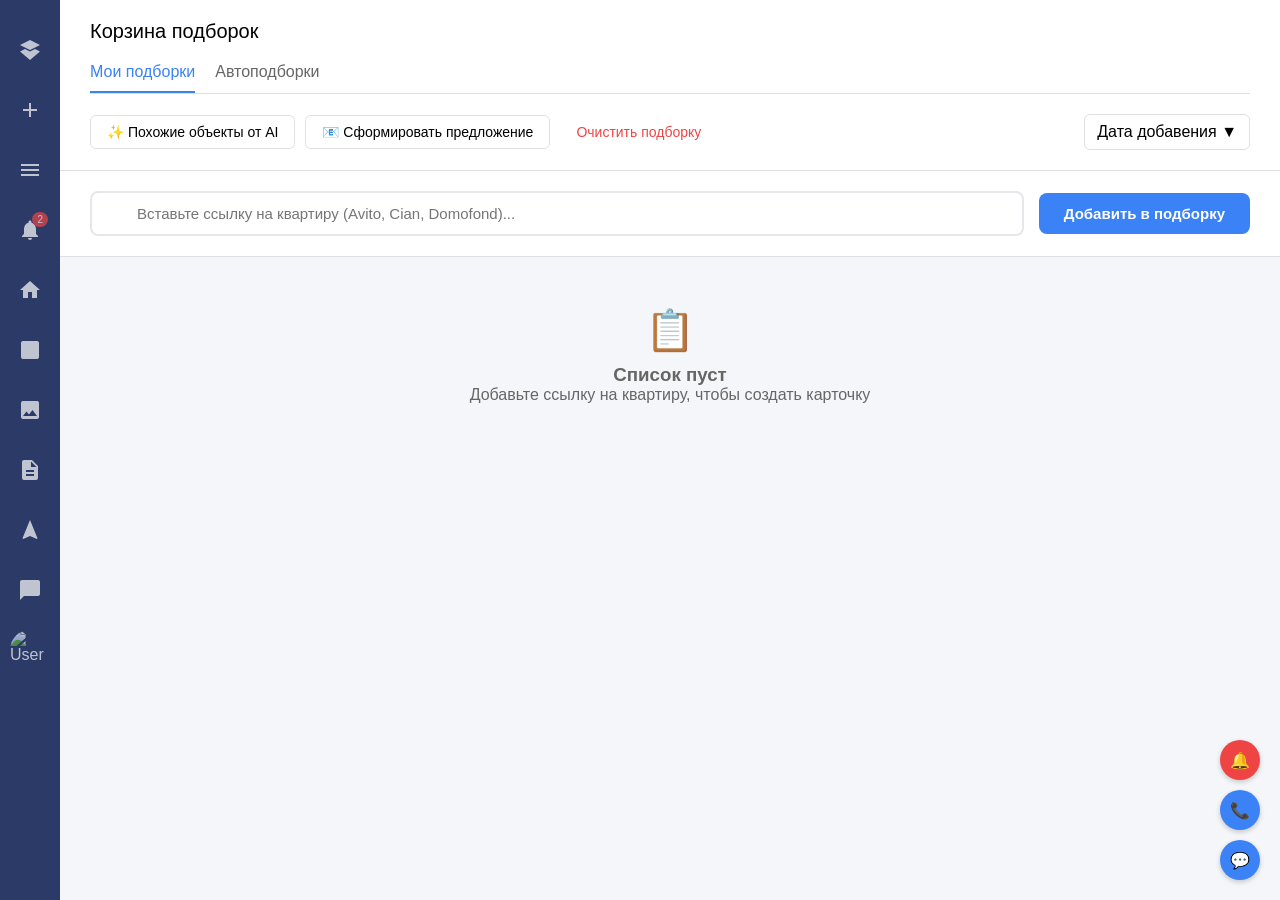
==== esoft_front/cart.html @ 92a35acd "v3" ====
<!DOCTYPE html>
<html lang="ru">
<head>
    <meta charset="UTF-8">
    <meta name="viewport" content="width=device-width, initial-scale=1.0">
    <title>Корзина подборок</title>
    <style>
        :root {
            --sidebar-bg: #2b3a67;
            --text-main: #333;
            --text-secondary: #666;
            --border-color: #e0e0e0;
            --primary-blue: #3b82f6;
            --danger-red: #ef4444;
            --bg-color: #f4f6f9;
        }

        * { box-sizing: border-box; margin: 0; padding: 0; font-family: -apple-system, BlinkMacSystemFont, "Segoe UI", Roboto, sans-serif; }
        body { display: flex; height: 100vh; background: var(--bg-color); overflow: hidden; }
        
        .sidebar { width: 60px; background: var(--sidebar-bg); display: flex; flex-direction: column; align-items: center; padding: 20px 0; color: white; flex-shrink: 0; }
        .sidebar div { width: 40px; height: 40px; margin: 10px 0; display: flex; align-items: center; justify-content: center; cursor: pointer; opacity: 0.7; position: relative; }
        .sidebar div:hover { opacity: 1; }
        .badge { position: absolute; top: 2px; right: 2px; background: var(--danger-red); font-size: 10px; padding: 2px 5px; border-radius: 10px; }
        .avatar { margin-top: auto; width: 36px; height: 36px; border-radius: 50%; overflow: hidden; margin-bottom: 20px; }
        .avatar img { width: 100%; height: 100%; object-fit: cover; }
        
        .main { flex: 1; display: flex; flex-direction: column; overflow: hidden; }
        .header { background: white; padding: 20px 30px; border-bottom: 1px solid var(--border-color); }
        .header h1 { font-size: 20px; margin-bottom: 20px; font-weight: 500; }
        .tabs { display: flex; gap: 20px; margin-bottom: 20px; border-bottom: 1px solid var(--border-color); }
        .tab { padding-bottom: 10px; cursor: pointer; color: var(--text-secondary); }
        .tab.active { color: var(--primary-blue); border-bottom: 2px solid var(--primary-blue); }
        
        .toolbar { display: flex; justify-content: space-between; align-items: center; }
        .btn { padding: 8px 16px; border: 1px solid var(--border-color); background: white; border-radius: 6px; cursor: pointer; display: flex; align-items: center; gap: 8px; font-size: 14px; }
        .btn:hover { background: #f9fafb; }
        .btn.danger { color: var(--danger-red); border: none; }
        .select { padding: 8px 12px; border: 1px solid var(--border-color); border-radius: 6px; background: white; }

        .input-area {
            background: white;
            padding: 20px 30px;
            border-bottom: 1px solid var(--border-color);
            display: flex;
            gap: 15px;
            align-items: center;
        }
        .input-group {
            flex: 1;
            position: relative;
        }
        .main-input {
            width: 100%;
            padding: 12px 15px 12px 45px;
            border: 2px solid #e5e7eb;
            border-radius: 8px;
            font-size: 15px;
            transition: 0.3s;
        }
        .main-input:focus { outline: none; border-color: var(--primary-blue); box-shadow: 0 0 0 3px rgba(59,130,246,0.1); }
        .input-icon {
            position: absolute;
            left: 15px;
            top: 50%;
            transform: translateY(-50%);
            color: #9ca3af;
        }
        .btn-add {
            background: var(--primary-blue);
            color: white;
            border: none;
            padding: 12px 25px;
            border-radius: 8px;
            font-weight: 600;
            font-size: 15px;
            cursor: pointer;
            display: flex;
            align-items: center;
            gap: 8px;
            transition: 0.2s;
            white-space: nowrap;
        }
        .btn-add:hover { background: #2563eb; }
        .btn-add:disabled { background: #9ca3af; cursor: not-allowed; }

        .table-wrap { flex: 1; overflow-y: auto; padding: 0 30px 30px 30px; }
        table { width: 100%; border-collapse: collapse; background: white; border-radius: 8px; overflow: hidden; box-shadow: 0 1px 3px rgba(0,0,0,0.1); margin-top: 20px; }
        th { text-align: left; padding: 15px; background: #f8fafc; color: var(--text-secondary); font-weight: 600; font-size: 13px; border-bottom: 1px solid var(--border-color); position: sticky; top: 0; }
        td { padding: 15px; vertical-align: top; border-bottom: 1px solid var(--border-color); font-size: 14px; }
        
        .object { display: flex; gap: 15px; }
        .img-box { position: relative; width: 120px; height: 90px; flex-shrink: 0; }
        .img-box img { width: 100%; height: 100%; object-fit: cover; border-radius: 6px; }
        .img-count { position: absolute; top: 5px; right: 5px; background: rgba(0,0,0,0.6); color: white; font-size: 10px; padding: 2px 6px; border-radius: 4px; }
        .arrows { position: absolute; top: 50%; left: 0; right: 0; transform: translateY(-50%); display: flex; justify-content: space-between; padding: 0 5px; }
        .arrow { background: rgba(255,255,255,0.8); border-radius: 50%; width: 20px; height: 20px; display: flex; align-items: center; justify-content: center; font-size: 12px; cursor: pointer; }
        
        .details { display: flex; flex-direction: column; gap: 6px; }
        .tags { display: flex; gap: 5px; flex-wrap: wrap; }
        .tag { font-size: 11px; padding: 2px 6px; border: 1px solid var(--border-color); border-radius: 4px; }
        .tag.active { background: #fff7ed; color: #ea580c; border-color: #fed7aa; }
        .id { font-size: 12px; color: var(--text-secondary); }
        .addr { font-size: 13px; color: var(--primary-blue); text-decoration: none; }
        .district { font-size: 12px; color: var(--text-secondary); }
        .score { display: inline-block; background: #fce7f3; color: #be185d; font-size: 11px; padding: 2px 6px; border-radius: 4px; }
        .read { font-size: 12px; text-decoration: underline; cursor: pointer; }
        .del-btn { margin-top: 5px; padding: 4px 10px; border: 1px solid var(--border-color); background: white; border-radius: 4px; font-size: 12px; cursor: pointer; width: fit-content; }
        .sources { display: flex; gap: 5px; margin-top: 5px; }
        .src { width: 16px; height: 16px; border-radius: 50%; }
        
        .info-sec { margin-bottom: 15px; }
        .info-title { font-weight: 600; font-size: 13px; margin-bottom: 5px; }
        .author { color: var(--primary-blue); font-size: 13px; margin-bottom: 3px; }
        .link { color: var(--text-secondary); font-size: 12px; word-break: break-all; display: block; margin-bottom: 3px; }
        .time { font-size: 11px; color: #999; }
        .specs { display: grid; grid-template-columns: 1fr 1fr; gap: 8px; font-size: 12px; }
        .spec span:first-child { color: var(--text-secondary); }
        .spec span:last-child { font-weight: 500; }
        .more { display: block; margin-top: 10px; color: var(--text-main); font-size: 13px; text-decoration: none; }
        
        .owner-name { font-size: 13px; margin-bottom: 5px; }
        .actions { display: flex; gap: 8px; color: var(--text-secondary); }
        .date { font-size: 12px; color: var(--text-secondary); line-height: 1.4; }
        
        .pagination { display: flex; align-items: center; gap: 15px; padding: 15px 0; font-size: 13px; color: var(--text-secondary); }
        .pages { display: flex; gap: 5px; }
        .page { cursor: pointer; padding: 2px 5px; }

        .empty-state {
            text-align: center;
            padding: 50px;
            color: var(--text-secondary);
        }

        .float { position: fixed; bottom: 20px; right: 20px; display: flex; flex-direction: column; gap: 10px; z-index: 100; }
        .float-btn { width: 40px; height: 40px; border-radius: 50%; display: flex; align-items: center; justify-content: center; box-shadow: 0 2px 5px rgba(0,0,0,0.2); cursor: pointer; background: var(--primary-blue); color: white; transition: transform 0.2s; }
        .float-btn:hover { transform: scale(1.1); }
        .float-btn.red { background: var(--danger-red); }
        
        svg { fill: currentColor; }
        .spinner { display: inline-block; width: 16px; height: 16px; border: 2px solid rgba(255,255,255,0.3); border-top-color: white; border-radius: 50%; animation: spin 0.8s linear infinite; }
        @keyframes spin { to { transform: rotate(360deg); } }
        
        @keyframes highlightRow {
            0% { background-color: #eff6ff; }
            100% { background-color: transparent; }
        }
        .new-row { animation: highlightRow 2s ease-out; }
    </style>
</head>
<body>
    <div class="sidebar">
        <div><svg viewBox="0 0 24 24" width="24" height="24"><path d="M12 2L2 7l10 5 10-5-10-5zm0 9l2.5-1.25L12 8.5l-2.5 1.25L12 11zm0 2.5l-5-2.5-5 2.5L12 22l10-8.5-5-2.5-5 2.5z"/></svg></div>
        <div><svg viewBox="0 0 24 24" width="24" height="24"><path d="M19 13h-6v6h-2v-6H5v-2h6V5h2v6h6v2z"/></svg></div>
        <div><svg viewBox="0 0 24 24" width="24" height="24"><path d="M3 18h18v-2H3v2zm0-5h18v-2H3v2zm0-7v2h18V6H3z"/></svg></div>
        <div><svg viewBox="0 0 24 24" width="24" height="24"><path d="M12 22c1.1 0 2-.9 2-2h-4c0 1.1.9 2 2 2zm6-6v-5c0-3.07-1.63-5.64-4.5-6.32V4c0-.83-.67-1.5-1.5-1.5s-1.5.67-1.5 1.5v.68C7.64 5.36 6 7.92 6 11v5l-2 2v1h16v-1l-2-2z"/></svg><span class="badge">2</span></div>
        <div><svg viewBox="0 0 24 24" width="24" height="24"><path d="M10 20v-6h4v6h5v-8h3L12 3 2 12h3v8z"/></svg></div>
        <div><svg viewBox="0 0 24 24" width="24" height="24"><path d="M19 3H5c-1.1 0-2 .9-2 2v14c0 1.1.9 2 2 2h14c1.1 0 2-.9 2-2V5c0-1.1-.9-2-2-2zm-7 9h-2V7h-2v5H6v2h2v5h2v-5h2v-2z"/></svg></div>
        <div><svg viewBox="0 0 24 24" width="24" height="24"><path d="M21 19V5c0-1.1-.9-2-2-2H5c-1.1 0-2 .9-2 2v14c0 1.1.9 2 2 2h14c1.1 0 2-.9 2-2zM8.5 13.5l2.5 3.01L14.5 12l4.5 6H5l3.5-4.5z"/></svg></div>
        <div><svg viewBox="0 0 24 24" width="24" height="24"><path d="M14 2H6c-1.1 0-1.99.9-1.99 2L4 20c0 1.1.89 2 1.99 2H18c1.1 0 2-.9 2-2V8l-6-6zm2 16H8v-2h8v2zm0-4H8v-2h8v2zm-3-5V3.5L18.5 9H13z"/></svg></div>
        <div><svg viewBox="0 0 24 24" width="24" height="24"><path d="M12 2L4.5 20.29l.71.71L12 18l6.79 3 .71-.71z"/></svg></div>
        <div><svg viewBox="0 0 24 24" width="24" height="24"><path d="M20 2H4c-1.1 0-2 .9-2 2v18l4-4h14c1.1 0 2-.9 2-2V4c0-1.1-.9-2-2-2z"/></svg></div>
        <div class="avatar"><img src="https://placehold.co/40x40/cccccc/ffffff?text=U" alt="User"></div>
    </div>

    <div class="main">
        <div class="header">
            <h1>Корзина подборок</h1>
            <div class="tabs">
                <div class="tab active">Мои подборки</div>
                <div class="tab">Автоподборки</div>
            </div>
            <div class="toolbar">
                <div style="display:flex;gap:10px">
                    <button class="btn">✨ Похожие объекты от AI</button>
                    <button class="btn">📧 Сформировать предложение</button>
                    <button class="btn danger"> Очистить подборку</button>
                </div>
                <div class="select">Дата добавения ▼</div>
            </div>
        </div>

        <div class="input-area">
            <div class="input-group">
                <span class="input-icon"></span>
                <input type="text" class="main-input" id="linkInput" placeholder="Вставьте ссылку на квартиру (Avito, Cian, Domofond)...">
            </div>
            <button class="btn-add" id="addBtn">
                <span id="btnText">Добавить в подборку</span>
                <span id="btnSpinner" class="spinner" style="display: none;"></span>
            </button>
        </div>

        <div class="table-wrap">
            <div id="emptyState" class="empty-state">
                <div style="font-size: 40px; margin-bottom: 10px;">📋</div>
                <h3>Список пуст</h3>
                <p>Добавьте ссылку на квартиру, чтобы создать карточку</p>
            </div>
            
            <table id="mainTable" style="display: none;">
                <thead>
                    <tr>
                        <th width="40"><input type="checkbox" id="checkAll"></th>
                        <th width="350">Объект</th>
                        <th width="120">Цена</th>
                        <th width="300">Информация</th>
                        <th width="100">Риэлтор</th>
                        <th width="100">Владелец</th>
                        <th width="150">Дата</th>
                        <th width="50"></th>
                    </tr>
                </thead>
                <tbody id="tableBody">
                </tbody>
            </table>
            
            <div class="pagination" id="pagination" style="display: none;">
                <div class="pages">
                    <span class="page">|‹</span>
                    <span class="page">‹</span>
                    <span class="page">›</span>
                    <span class="page">›|</span>
                </div>
                <div id="countInfo">1–1 из 1</div>
                <div>Выводить по 10 ▼</div>
            </div>
        </div>

        <div class="float">
            <div class="float-btn red" id="aiVitrinaTrigger" title="AI Витрина">🔔</div>
            <div class="float-btn">📞</div>
            <div class="float-btn">💬</div>
        </div>
    </div>

    <script src="js/ai-vitrina.js"></script>
    <script src="js/cart.js"></script>
</body>
</html>
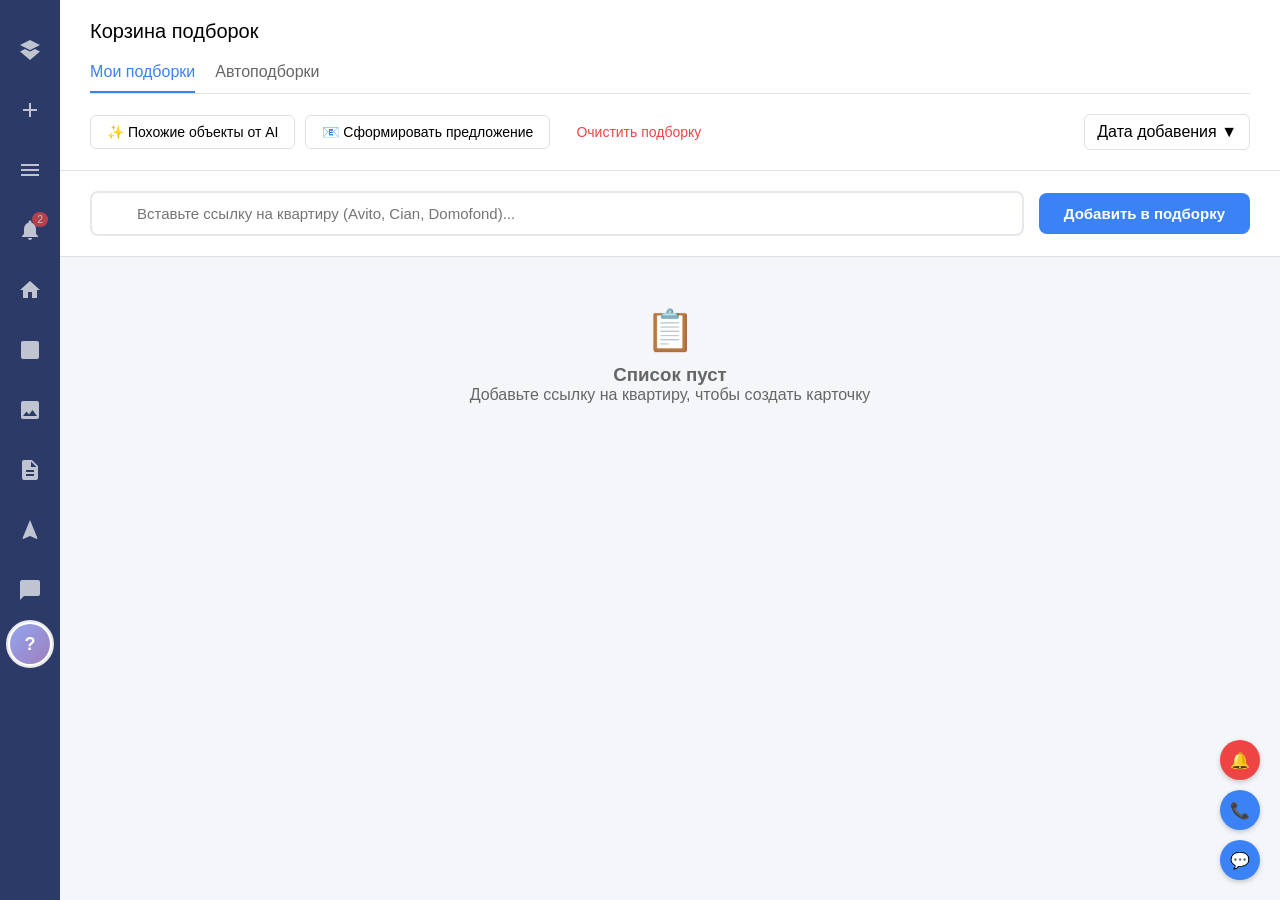
==== commit f9d8bd82: "version 4" ====
--- a/esoft_front/cart.html
+++ b/esoft_front/cart.html
@@ -81,6 +81,52 @@
             transition: 0.2s;
             white-space: nowrap;
         }
+
+        .sidebar-btn {
+            display: flex;
+            align-items: center;
+            justify-content: center;
+            width: 48px;
+            height: 48px;
+            border-radius: 50%;
+            border: 2px solid #e5e7eb;
+            background: white;
+            cursor: pointer;
+            transition: all 0.2s;
+            padding: 0;
+        }
+    
+        .sidebar-btn:hover {
+            border-color: #3b82f6;
+            box-shadow: 0 2px 8px rgba(59, 130, 246, 0.2);
+        }
+        
+        .profile-avatar {
+            width: 100%;
+            height: 100%;
+            border-radius: 50%;
+            background: linear-gradient(135deg, #667eea 0%, #764ba2 100%);
+            display: flex;
+            align-items: center;
+            justify-content: center;
+            color: white;
+            font-weight: 600;
+            font-size: 18px;
+            transition: all 0.3s;
+        }
+        
+        .profile-avatar.authenticated {
+            background: linear-gradient(135deg, #3b82f6 0%, #2563eb 100%);
+        }
+        
+        .avatar-letter {
+            text-transform: uppercase;
+        }
+        
+        .profile-btn.authenticated .profile-avatar {
+            background: linear-gradient(135deg, #10b981 0%, #059669 100%);
+        }
+
         .btn-add:hover { background: #2563eb; }
         .btn-add:disabled { background: #9ca3af; cursor: not-allowed; }
 
@@ -161,8 +207,12 @@
         <div><svg viewBox="0 0 24 24" width="24" height="24"><path d="M14 2H6c-1.1 0-1.99.9-1.99 2L4 20c0 1.1.89 2 1.99 2H18c1.1 0 2-.9 2-2V8l-6-6zm2 16H8v-2h8v2zm0-4H8v-2h8v2zm-3-5V3.5L18.5 9H13z"/></svg></div>
         <div><svg viewBox="0 0 24 24" width="24" height="24"><path d="M12 2L4.5 20.29l.71.71L12 18l6.79 3 .71-.71z"/></svg></div>
         <div><svg viewBox="0 0 24 24" width="24" height="24"><path d="M20 2H4c-1.1 0-2 .9-2 2v18l4-4h14c1.1 0 2-.9 2-2V4c0-1.1-.9-2-2-2z"/></svg></div>
-        <div class="avatar"><img src="https://placehold.co/40x40/cccccc/ffffff?text=U" alt="User"></div>
-    </div>
+        <button id="authTrigger" class="sidebar-btn profile-btn">
+            <div class="profile-avatar" id="profileAvatar">
+                <span class="avatar-letter">?</span>
+            </div>
+        </button>
+        </div>
 
     <div class="main">
         <div class="header">
@@ -235,6 +285,7 @@
         </div>
     </div>
 
+    <script src="js/auth-modal.js"></script>
     <script src="js/ai-vitrina.js"></script>
     <script src="js/cart.js"></script>
 </body>
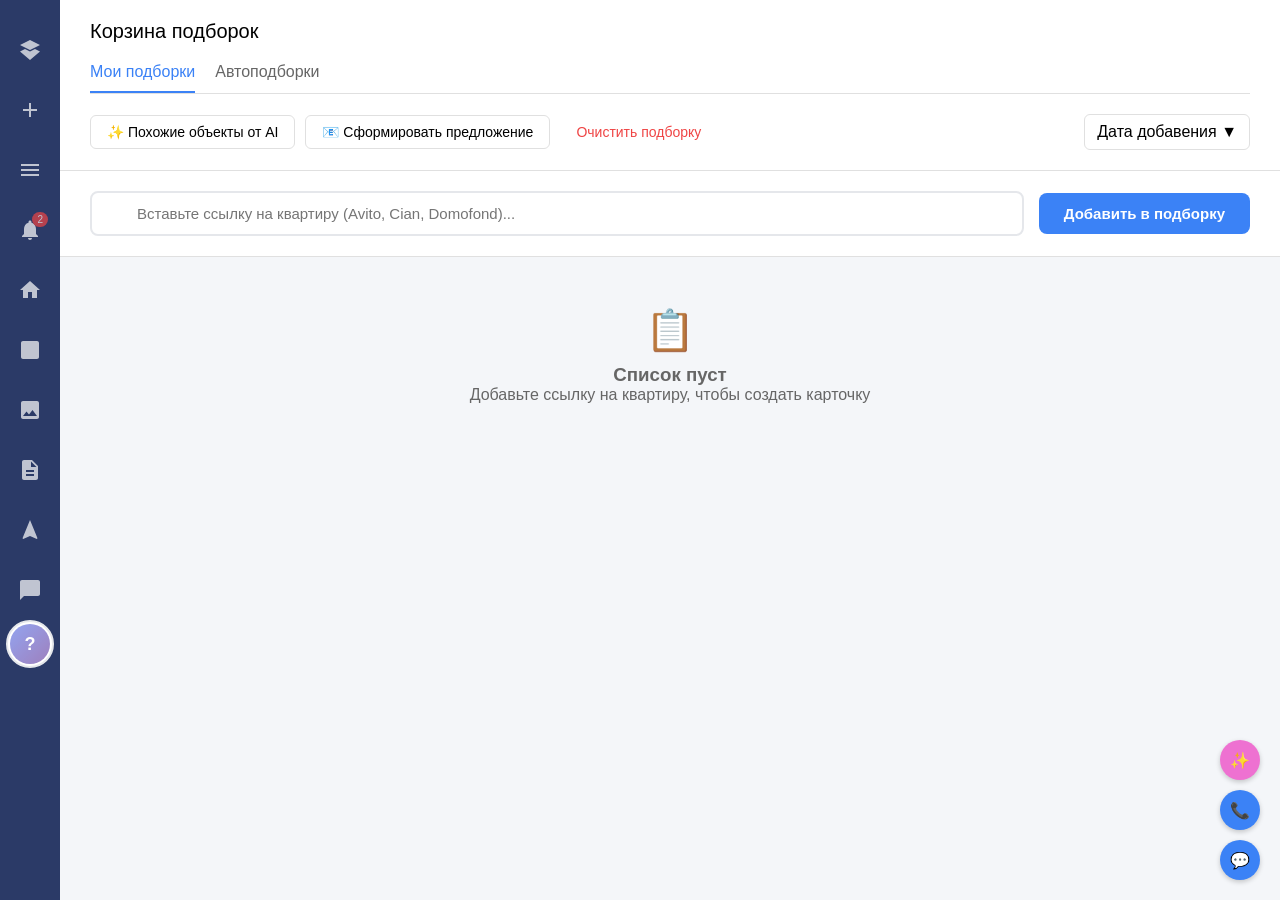
==== commit 1c177e4f: "version 6" ====
--- a/esoft_front/cart.html
+++ b/esoft_front/cart.html
@@ -182,7 +182,7 @@
         .float { position: fixed; bottom: 20px; right: 20px; display: flex; flex-direction: column; gap: 10px; z-index: 100; }
         .float-btn { width: 40px; height: 40px; border-radius: 50%; display: flex; align-items: center; justify-content: center; box-shadow: 0 2px 5px rgba(0,0,0,0.2); cursor: pointer; background: var(--primary-blue); color: white; transition: transform 0.2s; }
         .float-btn:hover { transform: scale(1.1); }
-        .float-btn.red { background: var(--danger-red); }
+        .float-btn.red { background: #ee71d1; }
         
         svg { fill: currentColor; }
         .spinner { display: inline-block; width: 16px; height: 16px; border: 2px solid rgba(255,255,255,0.3); border-top-color: white; border-radius: 50%; animation: spin 0.8s linear infinite; }
@@ -279,7 +279,7 @@
         </div>
 
         <div class="float">
-            <div class="float-btn red" id="aiVitrinaTrigger" title="AI Витрина">🔔</div>
+            <div class="float-btn red" id="aiVitrinaTrigger" title="AI Витрина">✨</div>
             <div class="float-btn">📞</div>
             <div class="float-btn">💬</div>
         </div>
